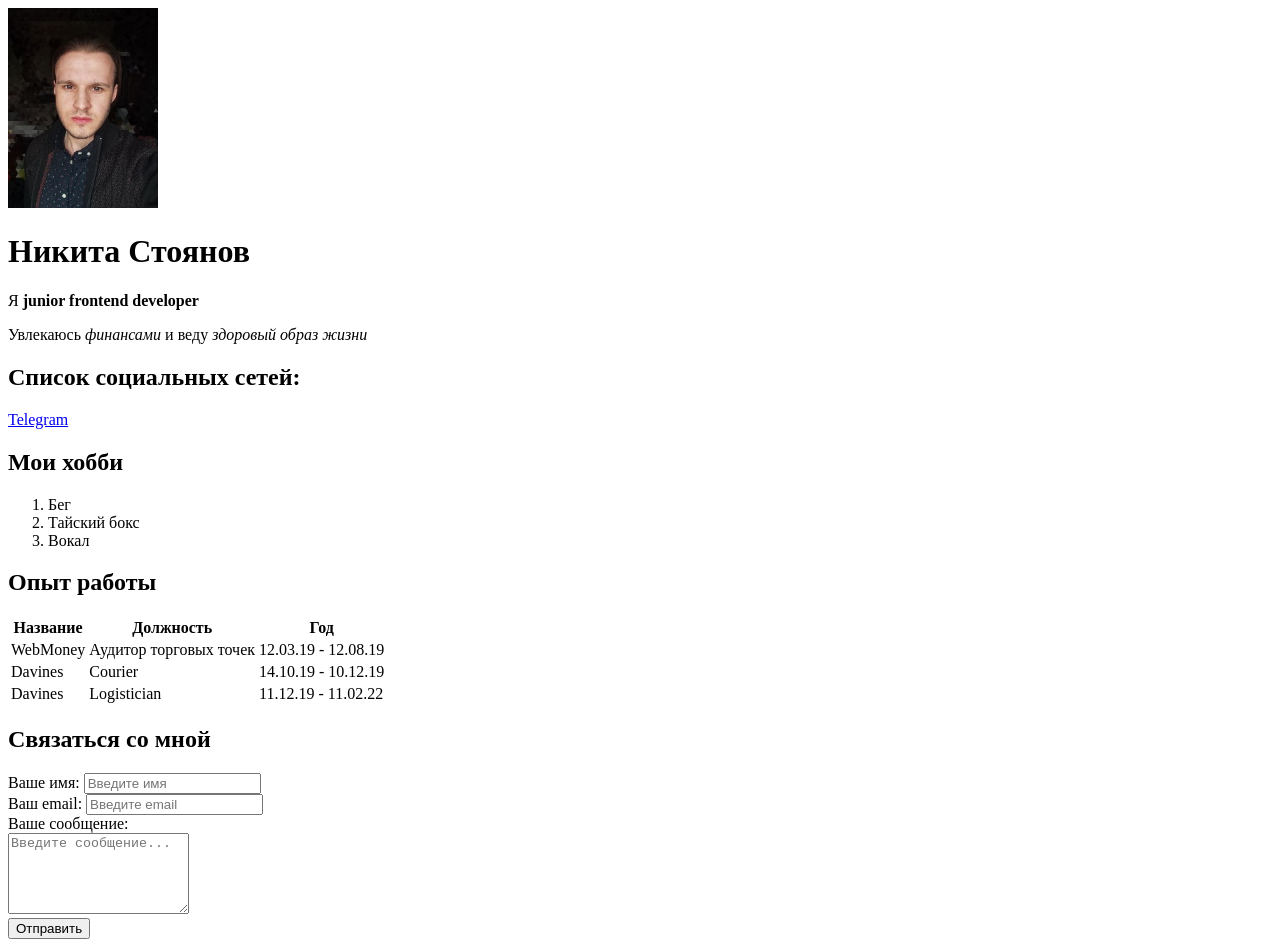
==== index.html @ 5eb72dfb "Rename Nikita resume.index.html to index.html" ====
<!DOCTYPE html>
<html lang="en">

<head>
   <meta charset="UTF-8">
   <meta http-equiv="X-UA-Compatible" content="IE=edge">
   <meta name="viewport" content="width=device-width, initial-scale=1.0">
   <meta name="keywords" content="Nikita, CV, resume">
   <meta name="description" content="Это сайт - резюме Никиты Стоянова">
   <title>Nikita resume</title>
</head>

<body>

   <img src="Img/photo1.jpg" width="150" alt="Мое фото">

   <h1>Никита Стоянов</h1>

   <p>Я <strong> junior frontend developer</strong></p>

   <p>Увлекаюсь <em> финансами</em> и веду <em> здоровый образ жизни</em></p>

   <p>
   <h2><strong> Список социальных сетей:</strong></h2>
   </p>

   <a href="https://t.me/kitani_stoianov" target="_blank">Telegram</a>

   <p>
   <h2><strong>Мои хобби</strong></h2>
   </p>

   <ol>
      <li>Бег</li>
      <li>Тайский бокс</li>
      <li>Вокал</li>
   </ol>

   <p>
   <h2>Опыт работы</h2>
   </p>

   <table>
      <thead>
         <th>Название</th>
         <th>Должность</th>
         <th>Год</th>
      </thead>

      <tr>
         <td>WebMoney</td>
         <td>Аудитор торговых точек</td>
         <td>12.03.19 - 12.08.19</td>
      </tr>

      <tr>
         <td>Davines</td>
         <td>Courier</td>
         <td>14.10.19 - 10.12.19</td>
      </tr>

      <tr>
         <td>Davines</td>
         <td>Logistician</td>
         <td>11.12.19 - 11.02.22</td>
      </tr>
   </table>

   <p>
   <h2>Связаться со мной</h2>
   </p>

   <form action="/">

      <div>
         <label for="name">Ваше имя:</label>
         <input type="text" id="name" placeholder="Введите имя">
      </div>

      <div>
         <label for="email">Ваш email:</label>
         <input type="email" id="email" placeholder="Введите email">
      </div>

      <div>
         <label for="message">Ваше сообщение:</label>
         <br>
         <textarea id="message" cols="20" rows="5" placeholder="Введите сообщение..."></textarea>
      </div>

      <button type="submit">Отправить</button>

   </form>

</body>

</html>
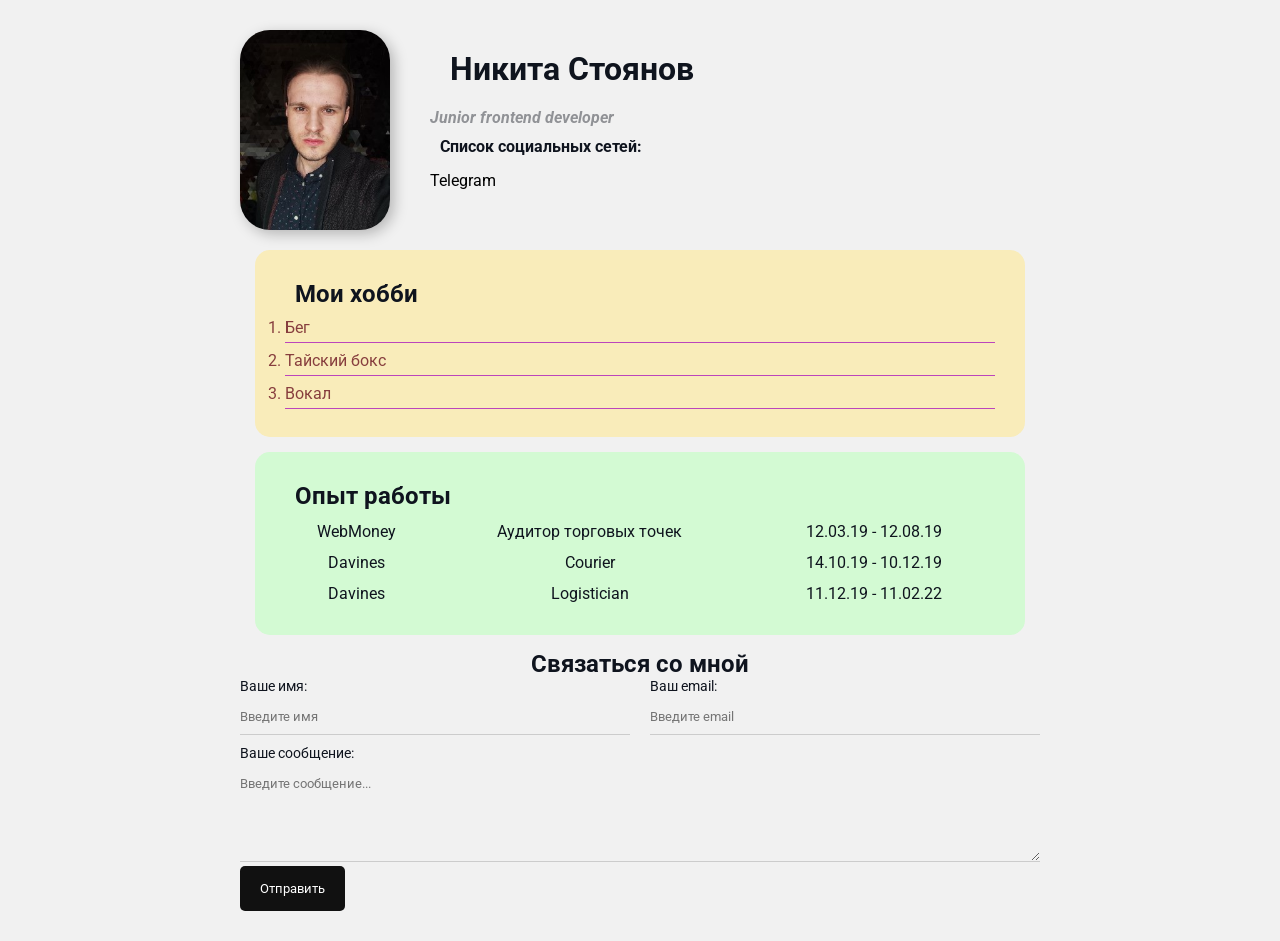
==== commit cf156913: "resume" ====
--- a/index.html
+++ b/index.html
@@ -7,91 +7,106 @@
    <meta name="viewport" content="width=device-width, initial-scale=1.0">
    <meta name="keywords" content="Nikita, CV, resume">
    <meta name="description" content="Это сайт - резюме Никиты Стоянова">
+   <link rel="stylesheet" href="styles.css">
    <title>Nikita resume</title>
 </head>
 
 <body>
 
-   <img src="Img/photo1.jpg" width="150" alt="Мое фото">
+   <div class="container">
+      <div class="info">
+         <img src="Img/photo1.jpg" alt="Мое фото" class="avatar">
 
-   <h1>Никита Стоянов</h1>
+         <div class="info-text">
+            <h1>Никита Стоянов</h1>
 
-   <p>Я <strong> junior frontend developer</strong></p>
+            <p><strong> Junior frontend developer</strong></p>
 
-   <p>Увлекаюсь <em> финансами</em> и веду <em> здоровый образ жизни</em></p>
+            <p>
+            <h4><strong> Список социальных сетей:</strong></h4>
+            </p>
 
-   <p>
-   <h2><strong> Список социальных сетей:</strong></h2>
-   </p>
-
-   <a href="https://t.me/kitani_stoianov" target="_blank">Telegram</a>
-
-   <p>
-   <h2><strong>Мои хобби</strong></h2>
-   </p>
-
-   <ol>
-      <li>Бег</li>
-      <li>Тайский бокс</li>
-      <li>Вокал</li>
-   </ol>
-
-   <p>
-   <h2>Опыт работы</h2>
-   </p>
-
-   <table>
-      <thead>
-         <th>Название</th>
-         <th>Должность</th>
-         <th>Год</th>
-      </thead>
-
-      <tr>
-         <td>WebMoney</td>
-         <td>Аудитор торговых точек</td>
-         <td>12.03.19 - 12.08.19</td>
-      </tr>
-
-      <tr>
-         <td>Davines</td>
-         <td>Courier</td>
-         <td>14.10.19 - 10.12.19</td>
-      </tr>
-
-      <tr>
-         <td>Davines</td>
-         <td>Logistician</td>
-         <td>11.12.19 - 11.02.22</td>
-      </tr>
-   </table>
-
-   <p>
-   <h2>Связаться со мной</h2>
-   </p>
-
-   <form action="/">
-
-      <div>
-         <label for="name">Ваше имя:</label>
-         <input type="text" id="name" placeholder="Введите имя">
+            <a href="https://t.me/kitani_stoianov" target="_blank">Telegram</a>
+         </div>
       </div>
 
-      <div>
-         <label for="email">Ваш email:</label>
-         <input type="email" id="email" placeholder="Введите email">
+      <div class="card bg-yellow">
+         <p>
+         <h2><strong>Мои хобби</strong></h2>
+         </p>
+
+         <ol class="list">
+            <li>Бег</li>
+            <li>Тайский бокс</li>
+            <li>Вокал</li>
+         </ol>
+
+         <p>
       </div>
 
-      <div>
-         <label for="message">Ваше сообщение:</label>
-         <br>
-         <textarea id="message" cols="20" rows="5" placeholder="Введите сообщение..."></textarea>
+      <div class="card bg-green">
+         <h2>Опыт работы</h2>
+
+         <table class="table">
+            <!-- <thead>
+               <tr>
+                  <th>Название</th>
+                  <th>Должность</th>
+                  <th>Год</th>
+               </tr>
+            </thead> -->
+
+            <tbody>
+               <tr>
+                  <td>WebMoney</td>
+                  <td>Аудитор торговых точек</td>
+                  <td>12.03.19 - 12.08.19</td>
+               </tr>
+
+               <tr>
+                  <td>Davines</td>
+                  <td>Courier</td>
+                  <td>14.10.19 - 10.12.19</td>
+               </tr>
+
+               <tr>
+                  <td>Davines</td>
+                  <td>Logistician</td>
+                  <td>11.12.19 - 11.02.22</td>
+               </tr>
+            </tbody>
+         </table>
       </div>
 
-      <button type="submit">Отправить</button>
+      <form action="/" class="form">
+         <p>
+         <h2>Связаться со мной</h2>
+         </p>
 
-   </form>
+         <div class="form-row">
+
+            <div class="form-group">
+               <label for="name">Ваше имя:</label>
+               <input type="text" id="name" placeholder="Введите имя">
+            </div>
+
+            <div class="form-group">
+               <label for="email">Ваш email:</label>
+               <input type="email" id="email" placeholder="Введите email">
+            </div>
+         </div>
+
+         <div class="form-group">
+            <label for="message">Ваше сообщение:</label>
+            <textarea id="message" cols="20" rows="5" placeholder="Введите сообщение..."></textarea>
+         </div>
+
+         <button type="submit" class="btn">Отправить</button>
+
+      </form>
+
+   </div>
 
 </body>
 
-</html>
+</html>
--- a/styles.css
+++ b/styles.css
@@ -0,0 +1,184 @@
+@import url('https://fonts.googleapis.com/css2?family=Roboto&display=swap');
+
+* {
+   margin: 0;
+   padding: 0;
+}
+
+body {
+   font-family: 'roboto', sans-serif;
+   font-size: 16px;
+   font-weight: normal;
+   line-height: normal;
+   background: #f1f1f1;
+   color: #0f141e;
+}
+
+a {
+   color: #000;
+   text-decoration: none;
+}
+
+a:hover {
+   text-decoration: underline;
+}
+
+a:active {
+   color: blue;
+}
+
+a:visited {
+   color: brown;
+}
+
+.container {
+   max-width: 800px;
+   margin: auto;
+   padding-top: 30px;
+   padding-bottom: 30px;
+}
+
+.avatar {
+   width: 150px;
+   border-radius: 30px;
+   box-shadow: 4px 4px 14px rgba(0, 0, 0, .25);
+}
+
+.info {
+   margin-bottom: 20px;
+   display: flex;
+}
+
+.info-text {
+   margin-left: 40px;
+}
+
+.info-text p {
+   font-style: italic;
+   font-weight: bold;
+   color: #01041067;
+   margin: 0px;
+}
+
+.info-text h1 {
+   padding: 20px;
+}
+
+.info-text h4 {
+   margin-bottom: 5px;
+   padding: 10px;
+}
+
+@media (max-width: 475px) {
+   .info {
+      display: block;
+      text-align: center;
+   }
+}
+
+.card {
+   border-radius: 15px;
+   padding: 20px 30px;
+   margin: 15px;
+}
+
+.card h2 {
+   padding: 10px;
+}
+
+.bg-yellow {
+   background: #f9ecba;
+}
+
+.bg-green {
+   background: rgb(211, 250, 211);
+}
+
+.btn {
+   background: #111;
+   padding: 15px 20px;
+   color: #fff;
+   border: none;
+   border-radius: 5px;
+   font-family: inherit;
+   cursor: pointer;
+}
+
+.btn:hover {
+   opacity: 0.8;
+}
+
+.list {
+   margin: 0;
+   padding: 0;
+}
+
+.list li {
+   color: rgb(135, 62, 62);
+   margin-bottom: 8px;
+   border-bottom: 1px solid rgb(188, 69, 188);
+   padding-bottom: 5px;
+}
+
+.table {
+   width: 100%;
+}
+
+.table td {
+   text-align: center;
+   padding-bottom: 10px;
+}
+
+.table tr:hover {
+   background: rgb(178, 200, 239);
+}
+
+.form h2 {
+   text-align: center;
+}
+
+.form-row {
+   margin-bottom: 10px;
+   display: flex;
+}
+
+.form-row .form-group {
+   margin-right: 20px;
+   width: 50%;
+   /* display: inline-block; */
+   /* width: calc(50% - 20px); */
+}
+
+.form-row .form-group:last-child {
+   margin-right: 0;
+}
+
+@media (max-width: 475px) {
+   .form-row {
+      display: block;
+   }
+
+   .form-row .form-group {
+      width: 100%;
+      margin-right: 0;
+      margin-bottom: 10px;
+   }
+}
+
+.form-group label {
+display: block;
+font-size: 14px;
+}
+
+.form-group input,
+.form-group textarea {
+   width: 100%;
+   box-sizing: border-box;
+   border: none;
+   background: transparent;
+   border-bottom: 1px solid #ccc;
+   color: #000;
+   padding: 15px 0 10px;
+   outline: none;
+   font-family: inherit;
+}
